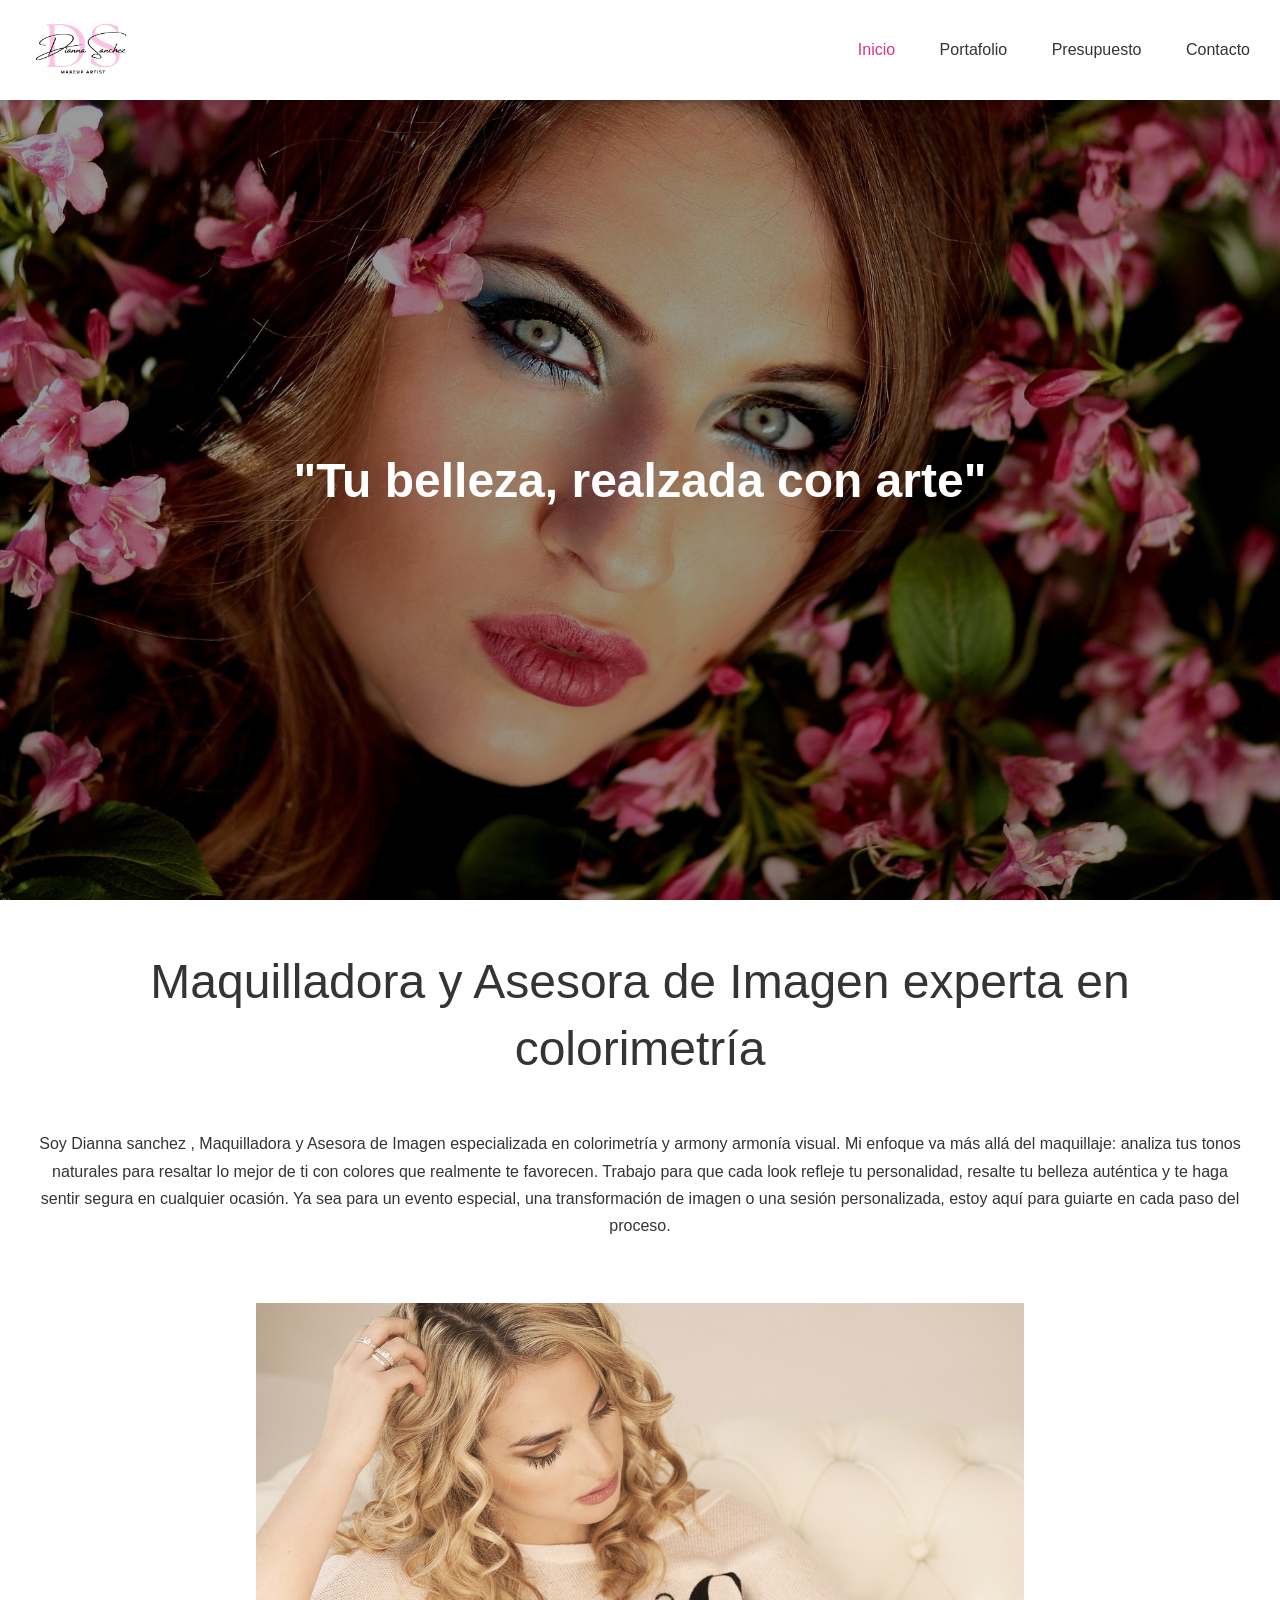
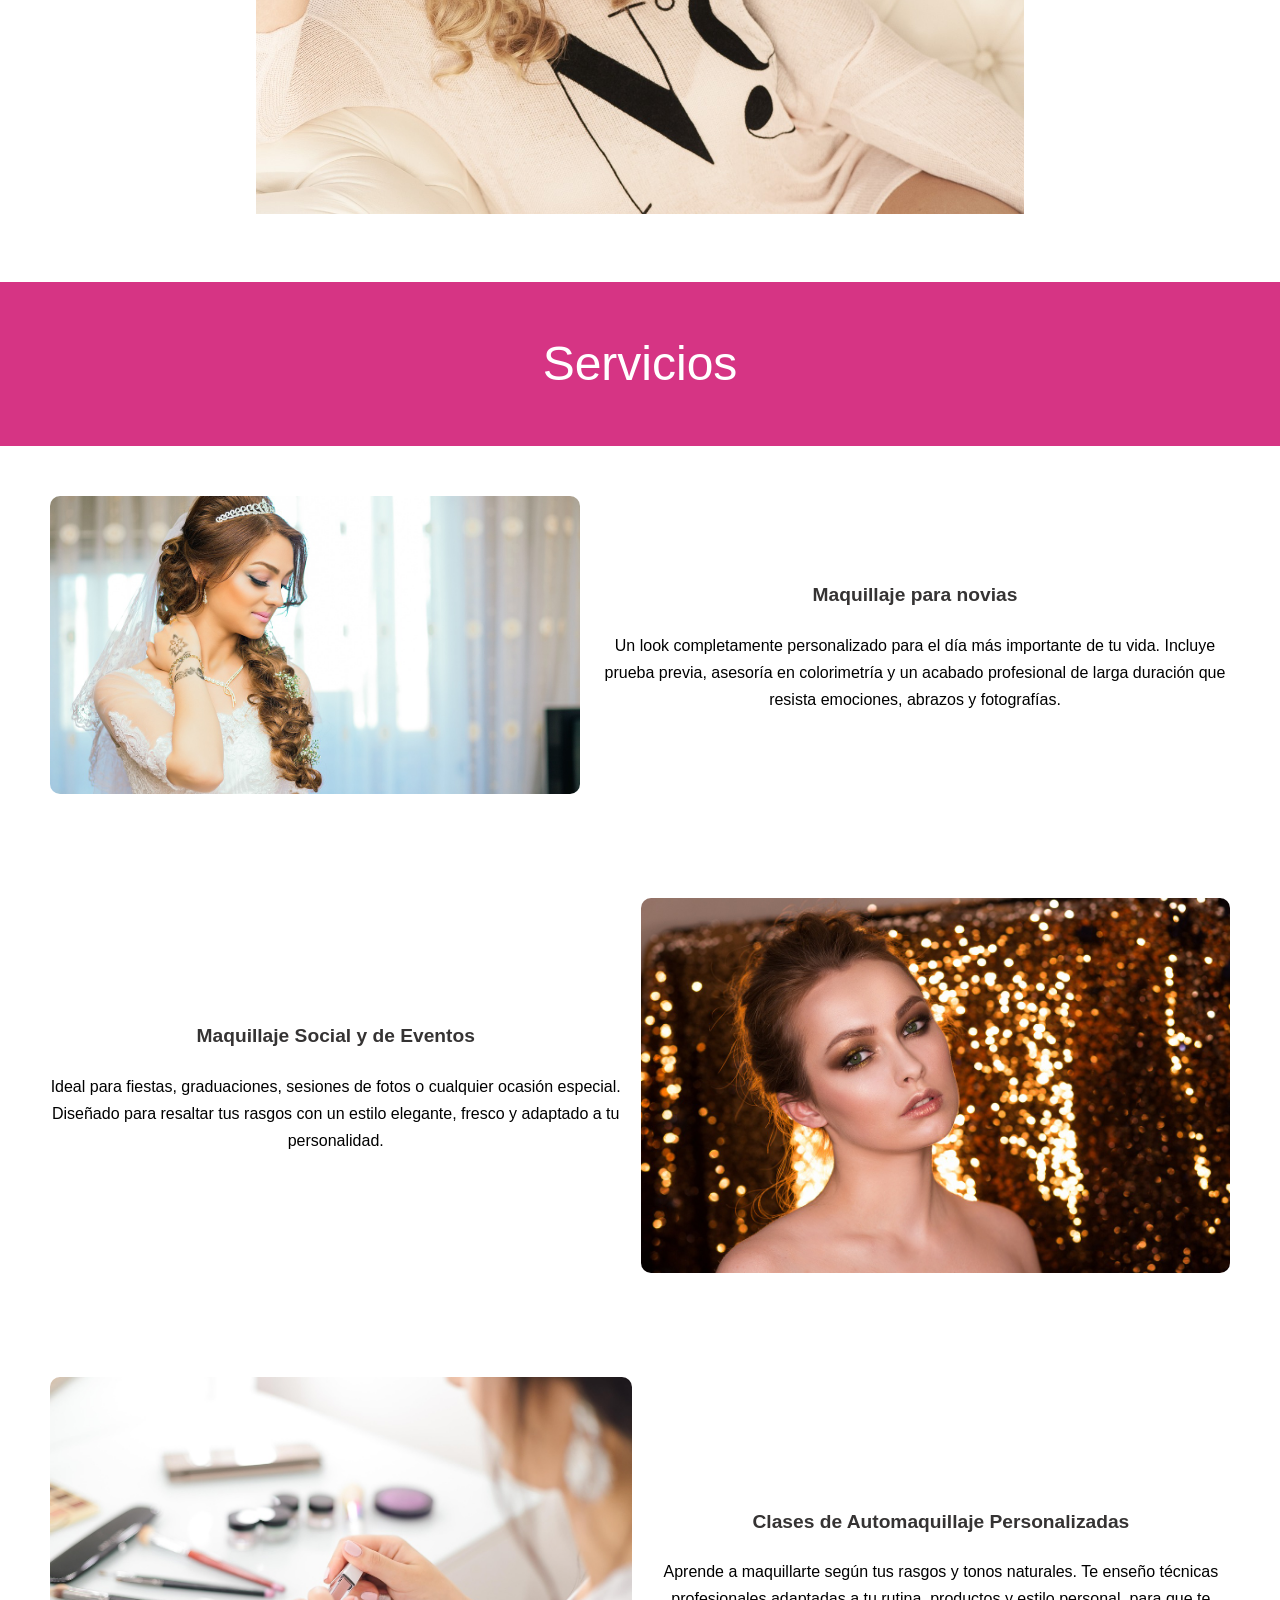
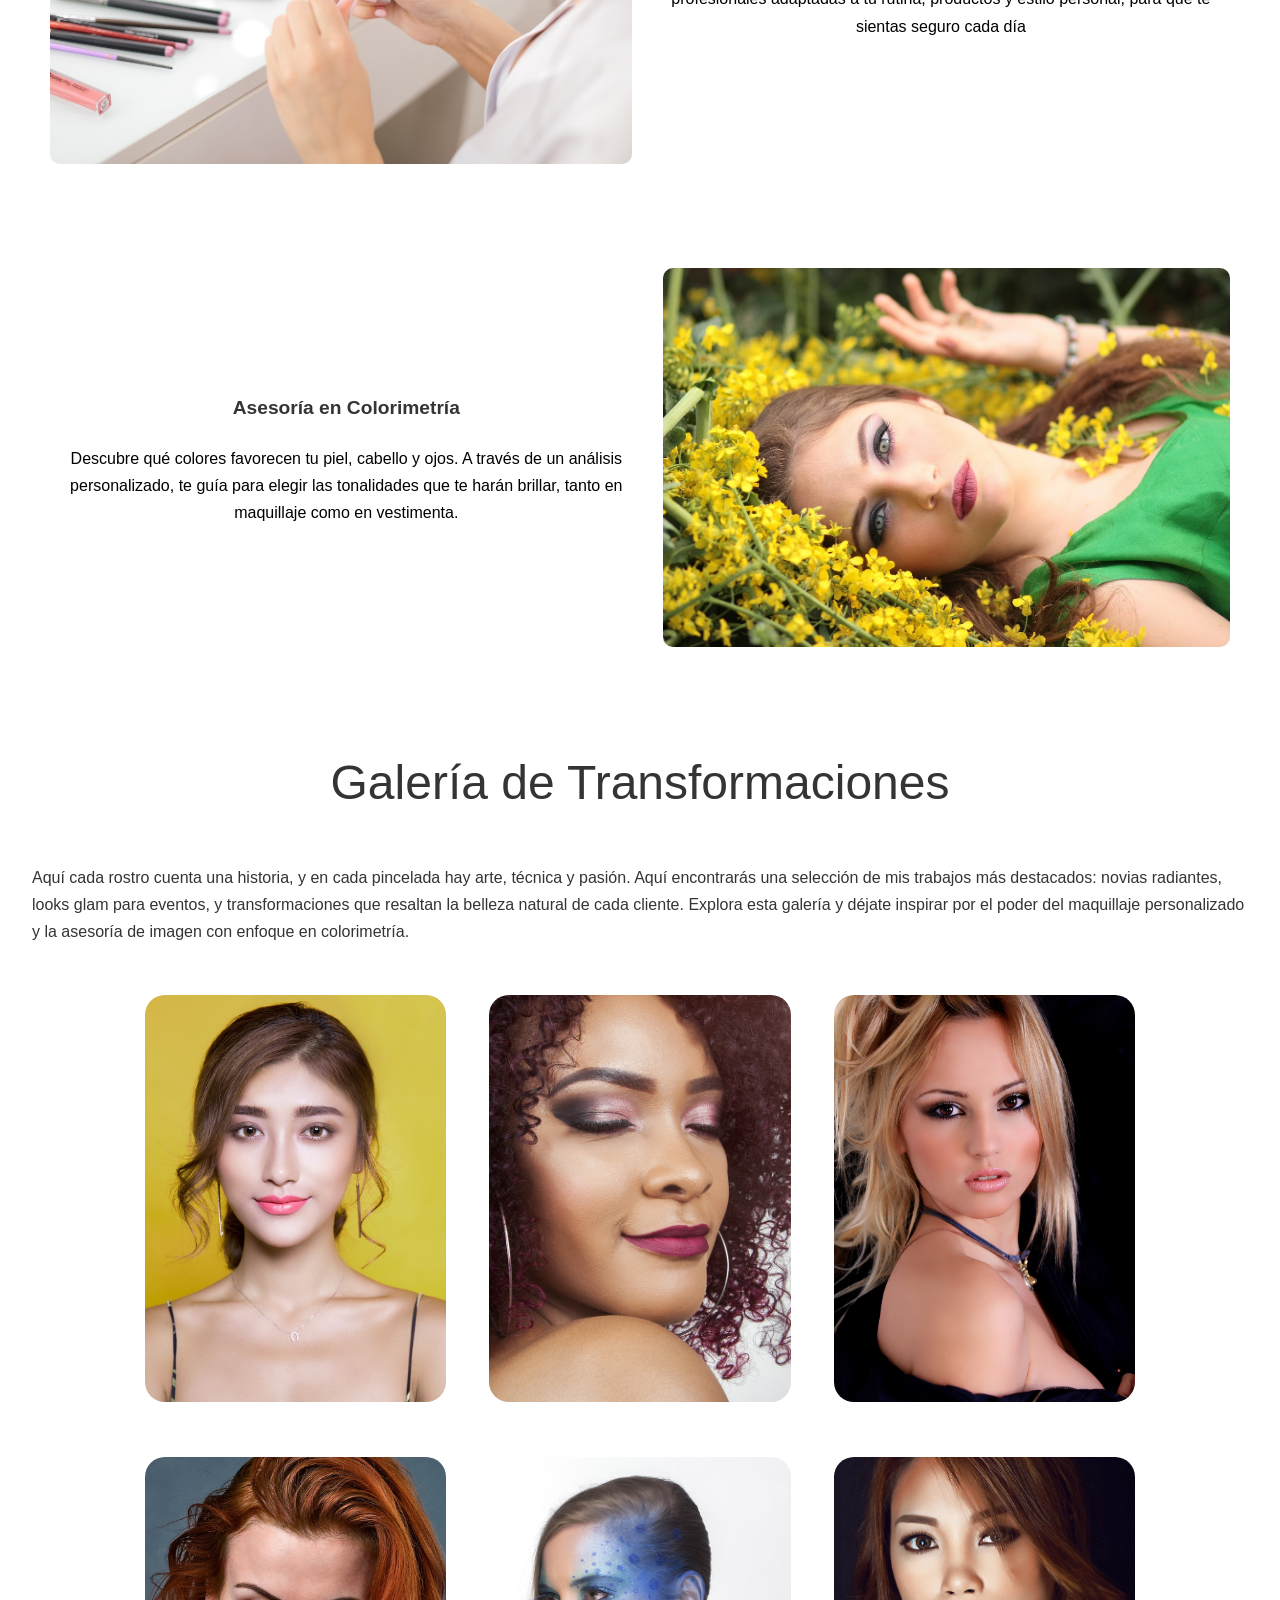
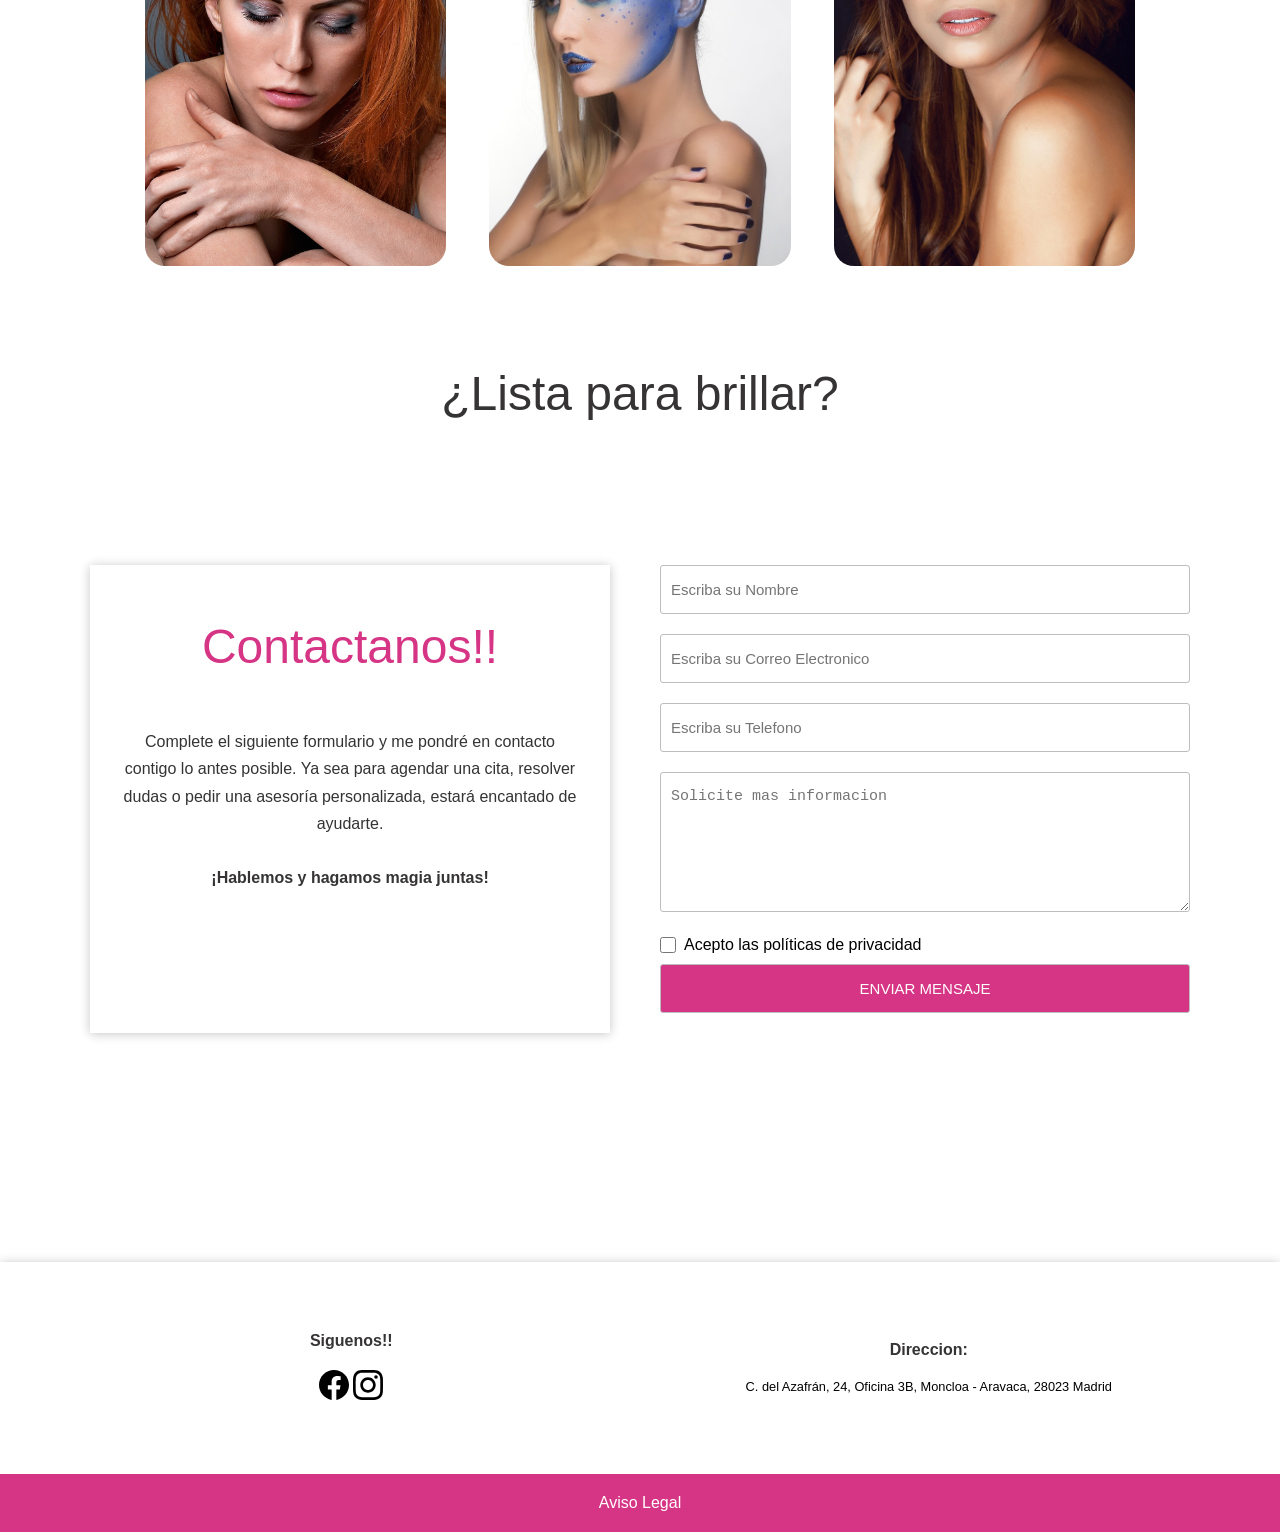
==== index.html @ c4dfe303 "Add files via upload" ====
<!DOCTYPE html>
<html lang="es">
<head>
    <meta charset="UTF-8">
    <meta name="viewport" content="width=device-width, initial-scale=1.0">
    <title>Dianna Sanchez - Maquilladora</title>
    <link rel="stylesheet" href="./css/style.css">
</head>
<body>
    <header>
        <img src="./images/DiannaSpear.png" alt="logotipo" class="logotipo" width="500" height="500">
        <nav class="nab-bar">
           <a href="index.html" class="active">Inicio</a> 
           <a href="./views/portfolio.html">Portafolio</a>
           <a href="./views/presupuesto.html">Presupuesto</a>
           <a href="./views/contacto.html">Contacto</a>
        </nav>
    </header>

    <main>
        <section class="portada">
            <h1>"Tu belleza, realzada con arte"</h1>
        </section>

        <section>
            <div class="presentacion">
                <h2>
                    Maquilladora y Asesora de Imagen experta en colorimetría
                </h2>
                <p>
                    Soy Dianna sanchez , Maquilladora y Asesora de Imagen especializada en colorimetría y armony armonía visual. Mi enfoque va más allá del maquillaje: analiza tus tonos naturales para resaltar lo mejor de ti con colores que realmente te favorecen. Trabajo para que cada look refleje tu personalidad, resalte tu belleza auténtica y te haga sentir segura en cualquier ocasión.
                    Ya sea para un evento especial, una transformación de imagen o una sesión personalizada, estoy aquí para guiarte en cada paso del proceso.
                </p>
                <img src="./images/woman-1721065_1280.jpg" alt="mujer sentada mirando hacia abajo" width="1280" height="852">
            </div>

        </section>
            <h2 class="fondo-color">Servicios</h2>

            <div class="contenido">
                <div class="imagen">
                    <img src="./images/novia.jpg" alt="mujer vestida de novia" class="m-img" width="1280" height="720">
                </div>    
                <div class="texto">
                    <h3>Maquillaje para novias</h3>
                    <p>Un look completamente personalizado para el día más importante de tu vida. Incluye prueba previa, asesoría en colorimetría y un acabado profesional de larga duración que resista emociones, abrazos y fotografías.</p>
                </div>        
            </div>    

            <div class="contenido">
                <div class="texto">
                    <h3>Maquillaje Social y de Eventos</h3>
                    <p>Ideal para fiestas, graduaciones, sesiones de fotos o cualquier ocasión especial. Diseñado para resaltar tus rasgos con un estilo elegante, fresco y adaptado a tu personalidad.</p>
                </div>
                <div class="imagen"> 
                    <img src="./images/social.jpg" alt="mujer mirando al frete" class="m-img" width="1280" height="816">
                </div>    
            </div>

            <div class="contenido">
                <div class="imagen">
                    <img src="./images/automaquillaje.jpg" alt="mujer maquillandose" class="m-img" width="1280" height="853">
                </div>
                <div class="texto">
                    <h3>Clases de Automaquillaje Personalizadas</h3>
                    <p>Aprende a maquillarte según tus rasgos y tonos naturales. Te enseño técnicas profesionales adaptadas a tu rutina, productos y estilo personal, para que te sientas seguro cada día</p>
                </div>   
            </div>

            <div class="contenido">
                <div class="texto">
                    <h3>Asesoría en Colorimetría</h3>
                    <p>Descubre qué colores favorecen tu piel, cabello y ojos. A través de un análisis personalizado, te guía para elegir las tonalidades que te harán brillar, tanto en maquillaje como en vestimenta.</p>
                </div>
                <div class="imagen">   
                    <img src="./images/asesoria.jpg" alt="mujer maquillada mirando de frente" class="m-img" width="938" height="1280">
                </div>     
            </div>
        
        <section>
            <div class="galeria">
                <h2>Galería de Transformaciones</h2>
                <p>Aquí cada rostro cuenta una historia, y en cada pincelada hay arte, técnica y pasión.
                Aquí encontrarás una selección de mis trabajos más destacados: novias radiantes, looks glam para eventos, y transformaciones que resaltan la belleza natural de cada cliente.
               Explora esta galería y déjate inspirar por el poder del maquillaje personalizado y la asesoría de imagen con enfoque en colorimetría.</p>

               <div class="img-galeri">
                    <img src="./images/beauty-2190682_1280.jpg" alt="mujer maquillada" width="1280" height="1128">
                    <img src="./images/beauty-2537562_1280.jpg" alt="mujer maquillada" width="1280" height="850">
                    <img src="./images/maqui.jpg" alt="mujer maquillada" width="1280" height="853">
                    <img src="./images/girl-1467820_1280.jpg" alt="mujer maquillada" width="1136" height="1280">
                    <img src="./images/nice-3148140_1280.jpg" alt="mujer maquillada" width="1280" height="853">
                    <img src="./images/woman-1146038_1280.jpg" alt="mujer maquillada" width="848" height="1280">

               </div>
            </div>
        </section>

        <section>
            <h2>¿Lista para brillar?</h2>
            <div class="formulario">
                <div class="info-form">
                    <h2 class="fuscia">Contactanos!!</h2>
                    <p>Complete el siguiente formulario y me pondré en contacto contigo lo antes posible.
                    Ya sea para agendar una cita, resolver dudas o pedir una asesoría personalizada, estará encantado de ayudarte. <br><br> <strong>¡Hablemos y hagamos magia juntas!</strong></p>
                </div>
                <div class="form">
                    <form action="#">
                        <input type="text" id="name" name="name" placeholder="Escriba su Nombre" pattern="[a-z A-Z]{3,15}" required>
                        <input type="email" id="email" name="email" placeholder="Escriba su Correo Electronico" pattern="[a-zA-Z0-9_-.]+\.[a-z]{2,4}" required>
                        <input type="tel" id="tel" name="tel" placeholder="Escriba su Telefono" pattern="[0-9]{9}" required>
                        <textarea name="mensaje" placeholder="Solicite mas informacion" required></textarea>
                        <div class="checkbox-form">
                            <input type="checkbox" id="privacidad" name="privacidad" required>
                            <label>Acepto las políticas de privacidad</label>
                        </div>
                        <input type="submit" name="enviar" value="enviar mensaje" class="btn-enviar">
                    </form>
                </div>    
            </div>
        </section>
    </main>
    <footer>
        <div class="contenedor">
            <div class="iconos">
            <h3>Siguenos!!</h3>
            <a href="https://www.facebook.com/?locale=es_ES"><img src="./images/icons/facebook.svg" alt="facebook"></a>
            <a href="https://www.instagram.com/"><img src="./images/icons/instagram.svg" alt=""></a>
            </div>
            <div class="direccion">
            <h3>Direccion:</h3>
            <p>C. del Azafrán, 24, Oficina 3B, Moncloa - Aravaca, 28023 Madrid</p>
            </div>
        </div>
        <div class="avisoLegal">
            <a href="./assets/Aviso-legal.pdf">Aviso Legal</a>
        </div>
    </footer>
</body>
</html>
---- css/style.css ----
* {
    margin: 0;
    padding: 0;
    box-sizing: border-box;
}


/**********************************************pagina de inicio****************************************************
********************************************************************************************************************
*******************************************************************************************************************/

body{
    font-family: Verdana, Geneva, Tahoma, sans-serif;
}

section{
    width: 100%;
    min-height: 100vh;
}

h1{
    margin-top: 60px;
    opacity: 0;
    font-size: 3rem;
    transform: translateY(-100px);
    animation: caer 1.2s ease-out forwards;
    animation-delay: 0.3s;
    z-index: 2;
} 

h2{
    padding: 3rem 2rem;
    font-size: 3rem;
    font-weight: lighter;
    line-height: 1.4;
    text-align: center;
    color: rgb(53, 51, 51);
}

h3{
    font-size: 1.2rem;
    padding: 0 2rem 0;
    margin-bottom: 20px;
    color: rgb(53, 51, 51);
}

header{
    width: 100%;
    height: 100px;
    display: flex;
    box-shadow: 0 1px 10px rgba(0, 0, 0, 0.228);
    align-items: center;
    justify-content: space-between;
    padding: 10px;
    position: fixed;
    z-index: 3;
    background-color: white

}

.logotipo{
    width: 150px;
    height: 150px;
}

.nab-bar a{
    text-decoration: none;
    padding: 20px;
    color: rgb(53, 51, 51);
}

.nab-bar a:hover{
    color: #D63484;
}

.nab-bar a.active{
    color: #D63484;
}
/*******portada******/

.portada{
    position: relative;
    width: 100%;
    display: flex;
    justify-content: center;
    align-items: center;
    height: 100vh;
    background: url(../images/portada.jpg);
    background-position: center;
    background-size: cover;
    color: white;
}

.portada::before{
    content: "";
    position: absolute;
    top: 0;
    left: 0;
    width: 100%;
    height: 100vh;
    background-color: rgba(0, 0, 0, 0.4);
    z-index: 1;

}

@keyframes caer {
    to{
        opacity: 1;
        transform: translateY(0)
    }
}

.presentacion{
    width: 100%;
    min-height: 100vh;
    text-align: center;
    background-color: white;
}

.presentacion img{
    width: 70%;
    height: 70%;
    padding: 4rem;
}

.presentacion p{
    font-size: 1rem;
    padding: 0 2rem 0;
    line-height: 1.7;
    color: rgb(53, 51, 51);;
}


/*******servicios******/

.contenido{
    display: flex;
    padding: 50px;
    justify-content: center;
    align-items: center;
    text-align: center;
    gap: 20px;
    
}

.m-img{
    width: 100%;
    height: 100%;
    border-radius: 10px;
    transition: 0.5s linear;

}

.m-img:hover{
    transform: scale(1.02);
}

.texto{
    font-size: 1rem;
    line-height: 1.7;
}

.fondo-color{
    background-color: #D63484;
    color: white; 
}

/*******galeria y formulario******/

.galeria p, .formulario p{
    font-size: 1rem;
    padding: 0 2rem 0;
    line-height: 1.7;
    margin-bottom: 50px;
    color: rgb(53, 51, 51);;
}

.img-galeri img{
    width: 90%;
    height: 90%;
    object-fit: cover;
    border-radius: 20px;
    transition: 0.5s linear;
}

.img-galeri img:hover{
    transform: scale(1.03);
}

.img-galeri{

    width: 80%;
    max-width: 1100px;
    margin: 0 auto;
    display: grid;
    grid-template-columns: repeat(auto-fit, minmax(300px, 1fr));
    gap: 10px;
    justify-items: center;

}

.formulario{
    width: 100%;
    max-width: 1100px;
    margin: auto;
    display: grid;
    grid-template-columns: repeat(2, 1fr);
    gap: 50px;
    margin-top: 90px;
    margin-bottom: 90px;
}

.formulario form input:not([type="checkbox"]), 
.formulario form textarea {
    width: 100%;
    padding: 15px 10px;
    font-size: 15px;
    border: 1px solid #bdbdbd;
    margin-bottom: 20px;
    border-radius: 3px;
}

.formulario form textarea{
    max-width: 530px;
    min-width: 530px;
    max-height: 150px;
    min-height: 140px;
}

.btn-enviar{
    background-color: #D63484;
    color: white;
    text-transform: uppercase;
    margin-top: 10px;
}
.btn-enviar:hover{
    background-color: white;
    color: #D63484;
    border-color: #D63484;
}

.info-form{
    text-align: center;
    box-shadow: 0 1px 10px rgba(0, 0, 0, 0.228);
}

.checkbox-form{
    display: flex;
    align-items: center;
    gap: 0.5rem;
}

input[type="checkbox"]{
    margin: 0;
    width: 16px;
    height: 16px;
}

.fuscia{
    color: #D63484;
}

/*******footer******/

.contenedor{
    margin-top: 50px;
    box-shadow: 0 1px 10px rgba(0, 0, 0, 0.228);
    width: 100%;
    display: grid;
    grid-template-columns: 1fr 1fr;
    justify-content: center;
    gap: 15px;
    padding: 70px;
    text-align: center;
    align-items: center;
}

.contenedor h3{
    color: rgb(53, 51, 51);
    font-size: 1rem;
}

.iconos img{
    width: 30px;
    height: 30px;
}

.iconos img:hover{
    transform: scale(1.1);
}

.direccion p{
    font-size: 0.8rem;
}

.avisoLegal a{
    display: flex;
    text-decoration: none;
    color: rgb(255, 255, 255);
    align-items: center;
    padding: 20px;
    justify-content: center;
    background-color: #D63484;
}

/**********************************************otros estilos****************************************************
********************************************************************************************************************
*******************************************************************************************************************/

/*******pagina de portafolio******/

.portafolio h2{
    padding-top: 200px;
}

/*******pagina de presupuesto******/

.presupuesto{
    padding-top: 200px;
}

/*******pagina de contacto******/

.tex-contact{
    padding-top: 150px;
}

.contacto{
    display: flex;
    padding: 50px;
    align-items: center;
    text-align: center;
    gap: 50px;
}

.datos{
    line-height: 1.5rem;
}

.datos img{
    width: 60px;
    height: 60px;
}
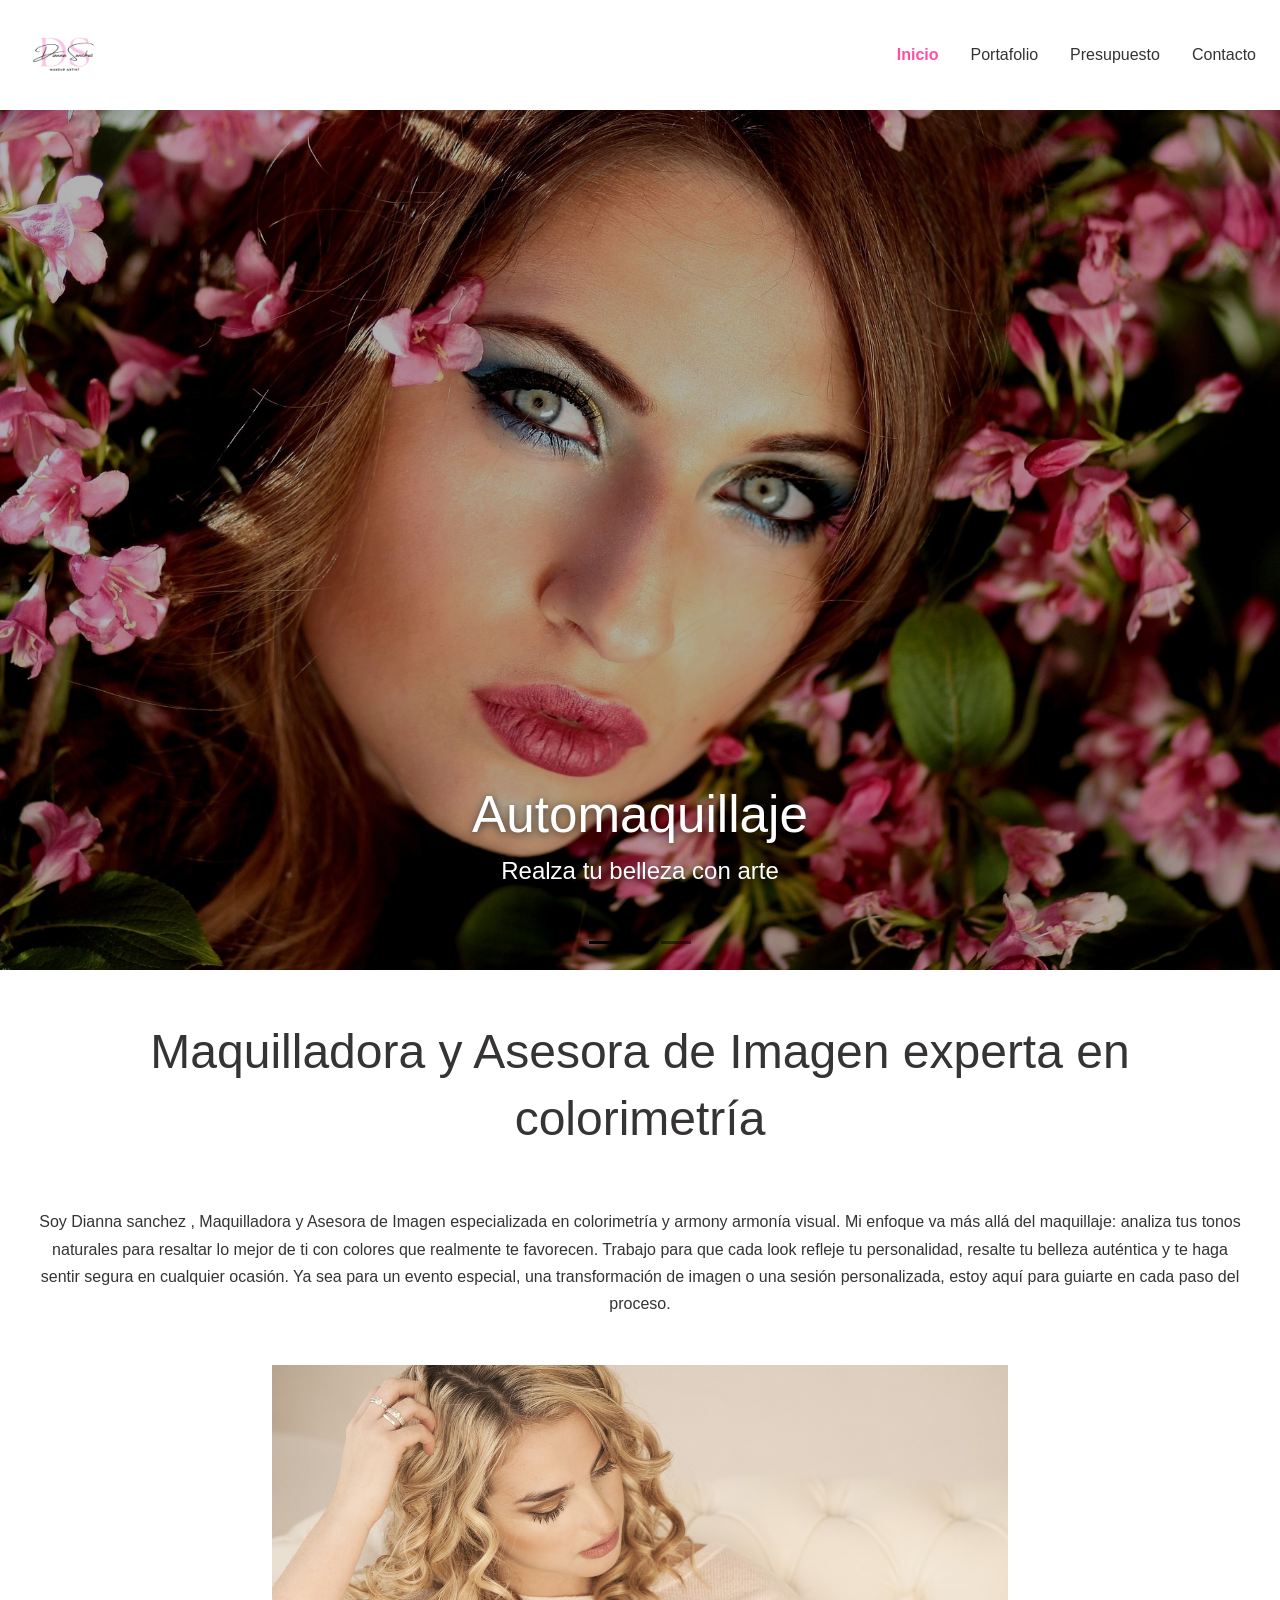
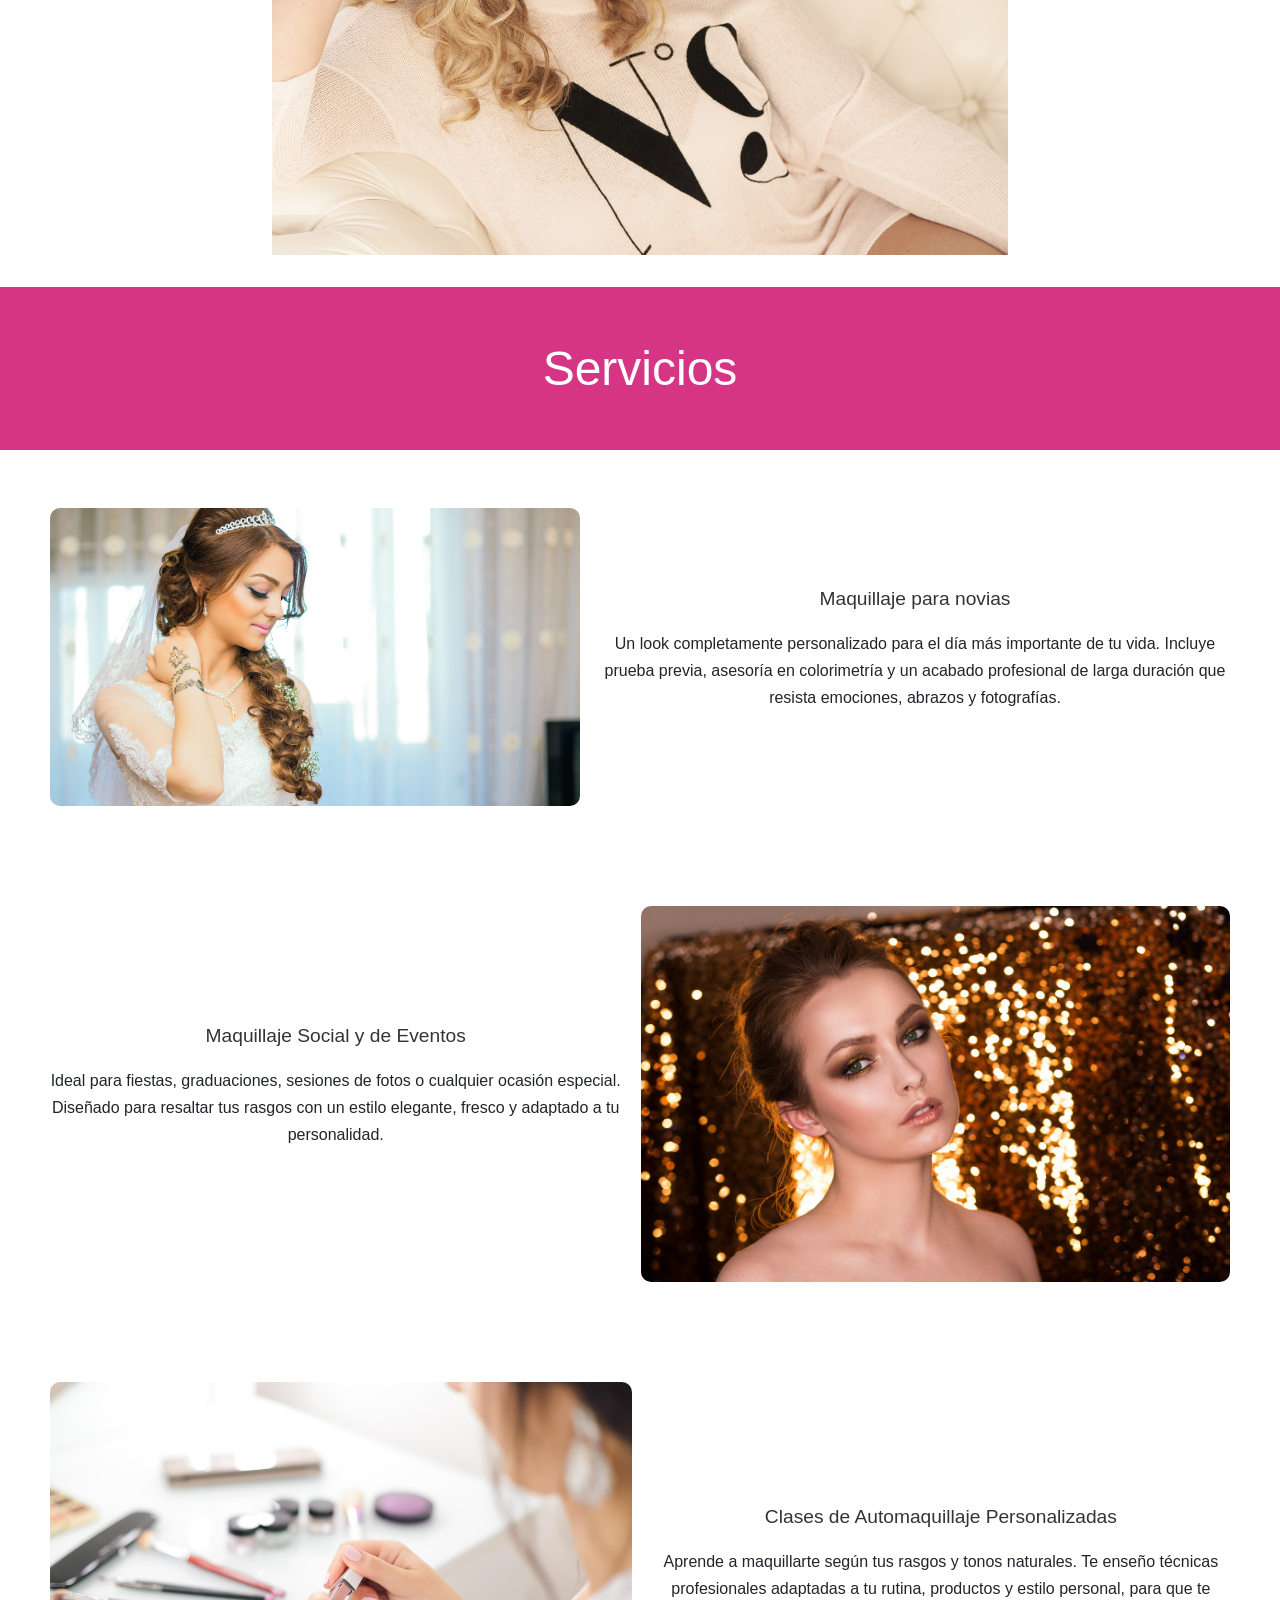
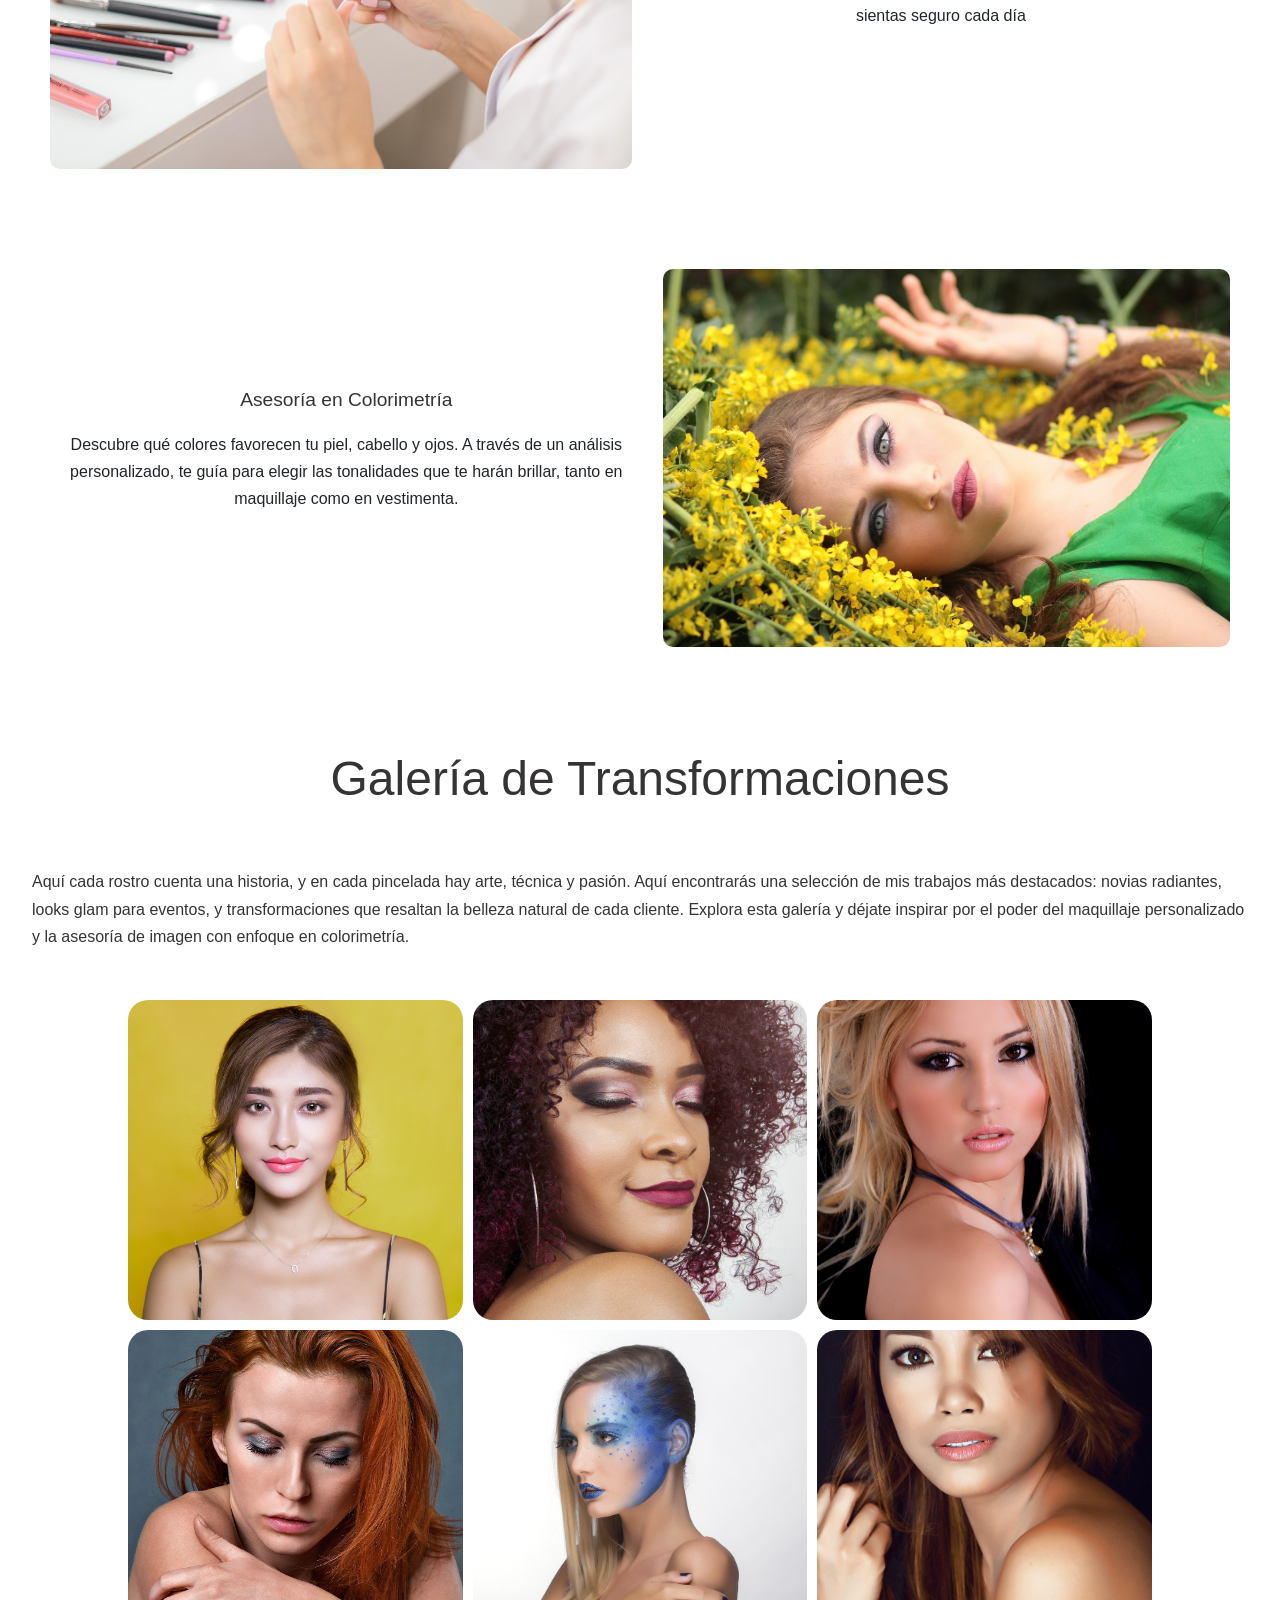
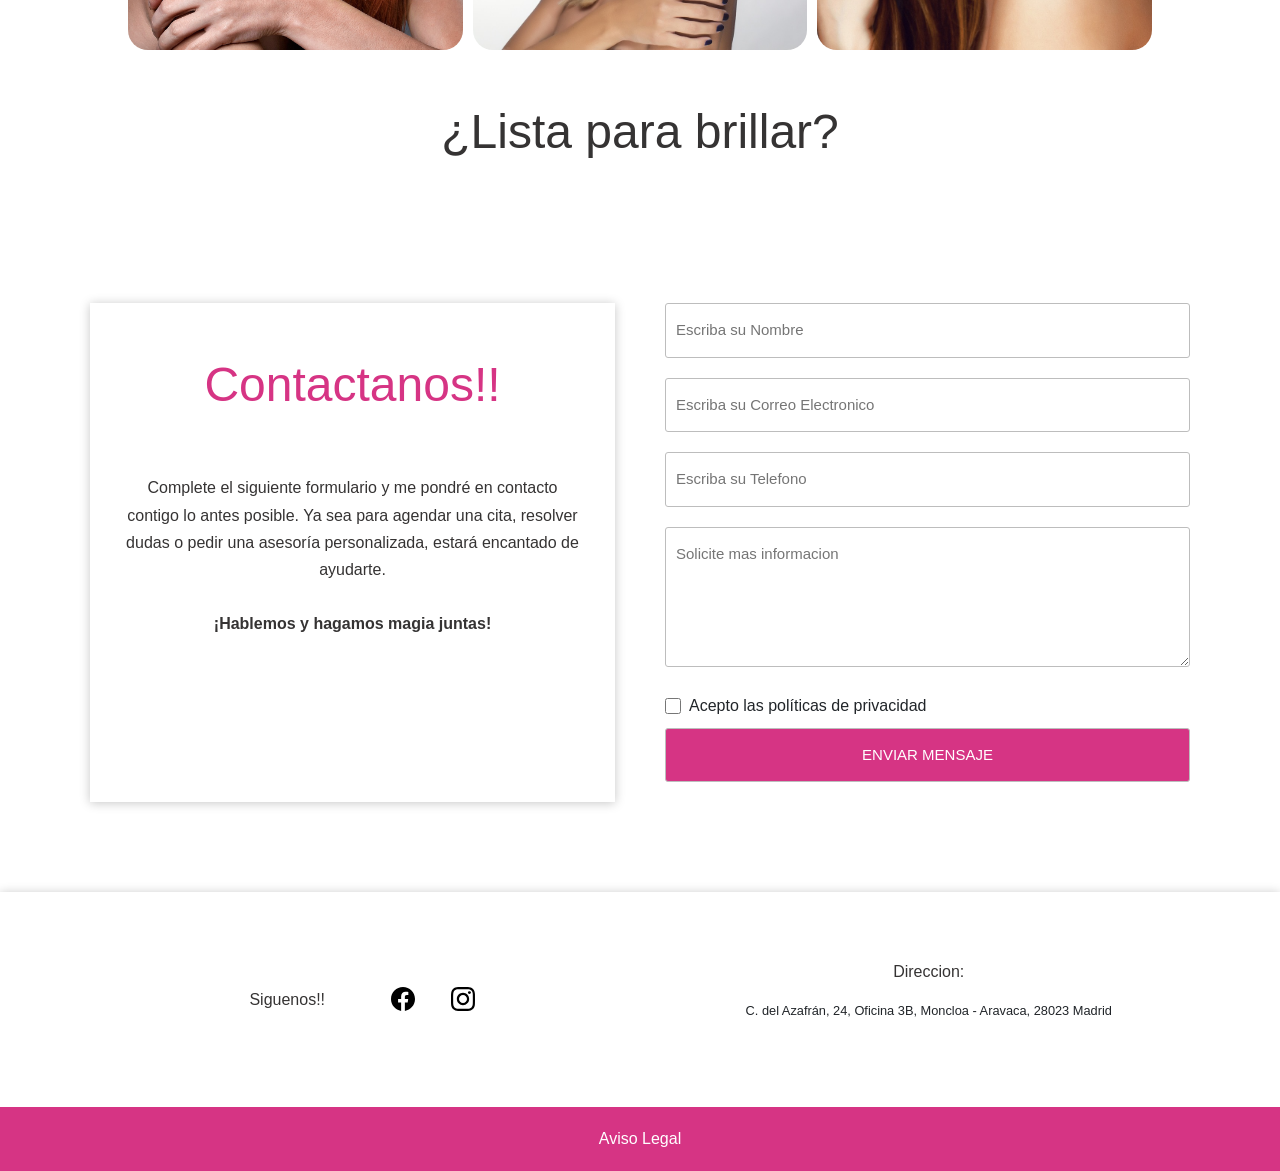
==== commit 35f2f39b: "Make site responsive: header shadow, gallery heights, contact layout, navbar fixes" ====
--- a/index.html
+++ b/index.html
@@ -1,140 +1,194 @@
-<!DOCTYPE html>
-<html lang="es">
-<head>
-    <meta charset="UTF-8">
-    <meta name="viewport" content="width=device-width, initial-scale=1.0">
-    <title>Dianna Sanchez - Maquilladora</title>
-    <link rel="stylesheet" href="./css/style.css">
-</head>
-<body>
-    <header>
-        <img src="./images/DiannaSpear.png" alt="logotipo" class="logotipo" width="500" height="500">
-        <nav class="nab-bar">
-           <a href="index.html" class="active">Inicio</a> 
-           <a href="./views/portfolio.html">Portafolio</a>
-           <a href="./views/presupuesto.html">Presupuesto</a>
-           <a href="./views/contacto.html">Contacto</a>
-        </nav>
-    </header>
-
-    <main>
-        <section class="portada">
-            <h1>"Tu belleza, realzada con arte"</h1>
-        </section>
-
-        <section>
-            <div class="presentacion">
-                <h2>
-                    Maquilladora y Asesora de Imagen experta en colorimetría
-                </h2>
-                <p>
-                    Soy Dianna sanchez , Maquilladora y Asesora de Imagen especializada en colorimetría y armony armonía visual. Mi enfoque va más allá del maquillaje: analiza tus tonos naturales para resaltar lo mejor de ti con colores que realmente te favorecen. Trabajo para que cada look refleje tu personalidad, resalte tu belleza auténtica y te haga sentir segura en cualquier ocasión.
-                    Ya sea para un evento especial, una transformación de imagen o una sesión personalizada, estoy aquí para guiarte en cada paso del proceso.
-                </p>
-                <img src="./images/woman-1721065_1280.jpg" alt="mujer sentada mirando hacia abajo" width="1280" height="852">
-            </div>
-
-        </section>
-            <h2 class="fondo-color">Servicios</h2>
-
-            <div class="contenido">
-                <div class="imagen">
-                    <img src="./images/novia.jpg" alt="mujer vestida de novia" class="m-img" width="1280" height="720">
-                </div>    
-                <div class="texto">
-                    <h3>Maquillaje para novias</h3>
-                    <p>Un look completamente personalizado para el día más importante de tu vida. Incluye prueba previa, asesoría en colorimetría y un acabado profesional de larga duración que resista emociones, abrazos y fotografías.</p>
-                </div>        
-            </div>    
-
-            <div class="contenido">
-                <div class="texto">
-                    <h3>Maquillaje Social y de Eventos</h3>
-                    <p>Ideal para fiestas, graduaciones, sesiones de fotos o cualquier ocasión especial. Diseñado para resaltar tus rasgos con un estilo elegante, fresco y adaptado a tu personalidad.</p>
-                </div>
-                <div class="imagen"> 
-                    <img src="./images/social.jpg" alt="mujer mirando al frete" class="m-img" width="1280" height="816">
-                </div>    
-            </div>
-
-            <div class="contenido">
-                <div class="imagen">
-                    <img src="./images/automaquillaje.jpg" alt="mujer maquillandose" class="m-img" width="1280" height="853">
-                </div>
-                <div class="texto">
-                    <h3>Clases de Automaquillaje Personalizadas</h3>
-                    <p>Aprende a maquillarte según tus rasgos y tonos naturales. Te enseño técnicas profesionales adaptadas a tu rutina, productos y estilo personal, para que te sientas seguro cada día</p>
-                </div>   
-            </div>
-
-            <div class="contenido">
-                <div class="texto">
-                    <h3>Asesoría en Colorimetría</h3>
-                    <p>Descubre qué colores favorecen tu piel, cabello y ojos. A través de un análisis personalizado, te guía para elegir las tonalidades que te harán brillar, tanto en maquillaje como en vestimenta.</p>
-                </div>
-                <div class="imagen">   
-                    <img src="./images/asesoria.jpg" alt="mujer maquillada mirando de frente" class="m-img" width="938" height="1280">
-                </div>     
-            </div>
-        
-        <section>
-            <div class="galeria">
-                <h2>Galería de Transformaciones</h2>
-                <p>Aquí cada rostro cuenta una historia, y en cada pincelada hay arte, técnica y pasión.
-                Aquí encontrarás una selección de mis trabajos más destacados: novias radiantes, looks glam para eventos, y transformaciones que resaltan la belleza natural de cada cliente.
-               Explora esta galería y déjate inspirar por el poder del maquillaje personalizado y la asesoría de imagen con enfoque en colorimetría.</p>
-
-               <div class="img-galeri">
-                    <img src="./images/beauty-2190682_1280.jpg" alt="mujer maquillada" width="1280" height="1128">
-                    <img src="./images/beauty-2537562_1280.jpg" alt="mujer maquillada" width="1280" height="850">
-                    <img src="./images/maqui.jpg" alt="mujer maquillada" width="1280" height="853">
-                    <img src="./images/girl-1467820_1280.jpg" alt="mujer maquillada" width="1136" height="1280">
-                    <img src="./images/nice-3148140_1280.jpg" alt="mujer maquillada" width="1280" height="853">
-                    <img src="./images/woman-1146038_1280.jpg" alt="mujer maquillada" width="848" height="1280">
-
-               </div>
-            </div>
-        </section>
-
-        <section>
-            <h2>¿Lista para brillar?</h2>
-            <div class="formulario">
-                <div class="info-form">
-                    <h2 class="fuscia">Contactanos!!</h2>
-                    <p>Complete el siguiente formulario y me pondré en contacto contigo lo antes posible.
-                    Ya sea para agendar una cita, resolver dudas o pedir una asesoría personalizada, estará encantado de ayudarte. <br><br> <strong>¡Hablemos y hagamos magia juntas!</strong></p>
-                </div>
-                <div class="form">
-                    <form action="#">
-                        <input type="text" id="name" name="name" placeholder="Escriba su Nombre" pattern="[a-z A-Z]{3,15}" required>
-                        <input type="email" id="email" name="email" placeholder="Escriba su Correo Electronico" pattern="[a-zA-Z0-9_-.]+\.[a-z]{2,4}" required>
-                        <input type="tel" id="tel" name="tel" placeholder="Escriba su Telefono" pattern="[0-9]{9}" required>
-                        <textarea name="mensaje" placeholder="Solicite mas informacion" required></textarea>
-                        <div class="checkbox-form">
-                            <input type="checkbox" id="privacidad" name="privacidad" required>
-                            <label>Acepto las políticas de privacidad</label>
-                        </div>
-                        <input type="submit" name="enviar" value="enviar mensaje" class="btn-enviar">
-                    </form>
-                </div>    
-            </div>
-        </section>
-    </main>
-    <footer>
-        <div class="contenedor">
-            <div class="iconos">
-            <h3>Siguenos!!</h3>
-            <a href="https://www.facebook.com/?locale=es_ES"><img src="./images/icons/facebook.svg" alt="facebook"></a>
-            <a href="https://www.instagram.com/"><img src="./images/icons/instagram.svg" alt=""></a>
-            </div>
-            <div class="direccion">
-            <h3>Direccion:</h3>
-            <p>C. del Azafrán, 24, Oficina 3B, Moncloa - Aravaca, 28023 Madrid</p>
-            </div>
-        </div>
-        <div class="avisoLegal">
-            <a href="./assets/Aviso-legal.pdf">Aviso Legal</a>
-        </div>
-    </footer>
-</body>
+<!DOCTYPE html>
+<html lang="es">
+<head>
+    <meta charset="UTF-8">
+    <meta name="viewport" content="width=device-width, initial-scale=1.0">
+    <title>Dianna Sanchez - Maquilladora</title>
+    <link href="https://cdn.jsdelivr.net/npm/bootstrap@5.3.8/dist/css/bootstrap.min.css" rel="stylesheet" integrity="sha384-sRIl4kxILFvY47J16cr9ZwB07vP4J8+LH7qKQnuqkuIAvNWLzeN8tE5YBujZqJLB" crossorigin="anonymous">
+    <link rel="stylesheet" href="./css/style.css">
+</head>
+<body>
+    <header>
+        <nav class="navbar navbar-expand-lg navbar-light bg-white fixed-top py-0">
+  <div class="container-fluid px-3">
+    <a class="navbar-brand" href="index.html"><img src="./images/DiannaSpear.png" alt="logo" width="100px"></a>
+    <button class="navbar-toggler" type="button" data-bs-toggle="collapse" data-bs-target="#navbarNav" aria-controls="navbarNav" aria-expanded="false" aria-label="Toggle navigation">
+      <span class="navbar-toggler-icon"></span>
+    </button>
+    <div class="collapse navbar-collapse" id="navbarNav">
+      <ul class="navbar-nav ms-auto gap-3">
+        <li class="nav-item">
+          <a class="nav-link active" aria-current="page" href="index.html">Inicio</a>
+        </li>
+        <li class="nav-item">
+          <a class="nav-link" href="views/portfolio.html">Portafolio</a>
+        </li>
+        <li class="nav-item">
+          <a class="nav-link" href="views/presupuesto.html">Presupuesto</a>
+        </li>
+        <li class="nav-item">
+          <a class="nav-link" href="views/contacto.html">Contacto</a>
+        </li>
+      </ul>
+    </div>
+  </div>
+</nav>
+    </header>
+
+    <main>
+        <div id="carouselExampleDark" class="carousel carousel-dark slide">
+  <div class="carousel-indicators">
+    <button type="button" data-bs-target="#carouselExampleDark" data-bs-slide-to="0" class="active" aria-current="true" aria-label="Slide 1"></button>
+    <button type="button" data-bs-target="#carouselExampleDark" data-bs-slide-to="1" aria-label="Slide 2"></button>
+    <button type="button" data-bs-target="#carouselExampleDark" data-bs-slide-to="2" aria-label="Slide 3"></button>
+  </div>
+  <div class="carousel-inner">
+    <div class="carousel-item active" data-bs-interval="10000">
+      <img src="./images/portada.jpg" class="d-block w-100" alt="...">
+      <div class="carousel-caption d-none d-md-block">
+        <h5> Automaquillaje</h5>
+        <p>Realza tu belleza con arte</p>
+      </div>
+    </div>
+    <div class="carousel-item" data-bs-interval="2000">
+      <img src="./images/social.jpg" class="d-block w-100" alt="...">
+      <div class="carousel-caption d-none d-md-block">
+        <h5>Maquillaje solcial</h5>
+        <p>se tu misma, la mejor version de ti</p>
+      </div>
+    </div>
+    <div class="carousel-item">
+      <img src="./images/novia.jpg" class="d-block w-100" alt="...">
+      <div class="carousel-caption d-none d-md-block">
+        <h5>Maquillaje de novia</h5>
+        <p>brilla como solo tu puedes hacerlo</p>
+      </div>
+    </div>
+  </div>
+  <button class="carousel-control-prev" type="button" data-bs-target="#carouselExampleDark" data-bs-slide="prev">
+    <span class="carousel-control-prev-icon" aria-hidden="true"></span>
+    <span class="visually-hidden">Previous</span>
+  </button>
+  <button class="carousel-control-next" type="button" data-bs-target="#carouselExampleDark" data-bs-slide="next">
+    <span class="carousel-control-next-icon" aria-hidden="true"></span>
+    <span class="visually-hidden">Next</span>
+  </button>
+</div>
+
+        <section>
+            <div class="presentacion">
+                <h2>
+                    Maquilladora y Asesora de Imagen experta en colorimetría
+                </h2>
+                <p>
+                    Soy Dianna sanchez , Maquilladora y Asesora de Imagen especializada en colorimetría y armony armonía visual. Mi enfoque va más allá del maquillaje: analiza tus tonos naturales para resaltar lo mejor de ti con colores que realmente te favorecen. Trabajo para que cada look refleje tu personalidad, resalte tu belleza auténtica y te haga sentir segura en cualquier ocasión.
+                    Ya sea para un evento especial, una transformación de imagen o una sesión personalizada, estoy aquí para guiarte en cada paso del proceso.
+                </p>
+                <img src="./images/woman-1721065_1280.jpg" alt="mujer sentada mirando hacia abajo" width="1280" height="852">
+            </div>
+
+        </section>
+            <h2 class="fondo-color">Servicios</h2>
+
+            <div class="contenido">
+                <div class="imagen">
+                    <img src="./images/novia.jpg" alt="mujer vestida de novia" class="m-img" width="1280" height="720">
+                </div>    
+                <div class="texto">
+                    <h3>Maquillaje para novias</h3>
+                    <p>Un look completamente personalizado para el día más importante de tu vida. Incluye prueba previa, asesoría en colorimetría y un acabado profesional de larga duración que resista emociones, abrazos y fotografías.</p>
+                </div>        
+            </div>    
+
+            <div class="contenido">
+                <div class="texto">
+                    <h3>Maquillaje Social y de Eventos</h3>
+                    <p>Ideal para fiestas, graduaciones, sesiones de fotos o cualquier ocasión especial. Diseñado para resaltar tus rasgos con un estilo elegante, fresco y adaptado a tu personalidad.</p>
+                </div>
+                <div class="imagen"> 
+                    <img src="./images/social.jpg" alt="mujer mirando al frete" class="m-img" width="1280" height="816">
+                </div>    
+            </div>
+
+            <div class="contenido">
+                <div class="imagen">
+                    <img src="./images/automaquillaje.jpg" alt="mujer maquillandose" class="m-img" width="1280" height="853">
+                </div>
+                <div class="texto">
+                    <h3>Clases de Automaquillaje Personalizadas</h3>
+                    <p>Aprende a maquillarte según tus rasgos y tonos naturales. Te enseño técnicas profesionales adaptadas a tu rutina, productos y estilo personal, para que te sientas seguro cada día</p>
+                </div>   
+            </div>
+
+            <div class="contenido">
+                <div class="texto">
+                    <h3>Asesoría en Colorimetría</h3>
+                    <p>Descubre qué colores favorecen tu piel, cabello y ojos. A través de un análisis personalizado, te guía para elegir las tonalidades que te harán brillar, tanto en maquillaje como en vestimenta.</p>
+                </div>
+                <div class="imagen">   
+                    <img src="./images/asesoria.jpg" alt="mujer maquillada mirando de frente" class="m-img" width="938" height="1280">
+                </div>     
+            </div>
+        
+        <section>
+            <div class="galeria">
+                <h2>Galería de Transformaciones</h2>
+                <p>Aquí cada rostro cuenta una historia, y en cada pincelada hay arte, técnica y pasión.
+                Aquí encontrarás una selección de mis trabajos más destacados: novias radiantes, looks glam para eventos, y transformaciones que resaltan la belleza natural de cada cliente.
+               Explora esta galería y déjate inspirar por el poder del maquillaje personalizado y la asesoría de imagen con enfoque en colorimetría.</p>
+
+               <div class="img-galeri">
+                    <img src="./images/beauty-2190682_1280.jpg" alt="mujer maquillada" width="1280" height="1128">
+                    <img src="./images/beauty-2537562_1280.jpg" alt="mujer maquillada" width="1280" height="850">
+                    <img src="./images/maqui.jpg" alt="mujer maquillada" width="1280" height="853">
+                    <img src="./images/girl-1467820_1280.jpg" alt="mujer maquillada" width="1136" height="1280">
+                    <img src="./images/nice-3148140_1280.jpg" alt="mujer maquillada" width="1280" height="853">
+                    <img src="./images/woman-1146038_1280.jpg" alt="mujer maquillada" width="848" height="1280">
+
+               </div>
+            </div>
+        </section>
+
+        <section>
+            <h2>¿Lista para brillar?</h2>
+            <div class="formulario">
+                <div class="info-form">
+                    <h2 class="fuscia">Contactanos!!</h2>
+                    <p>Complete el siguiente formulario y me pondré en contacto contigo lo antes posible.
+                    Ya sea para agendar una cita, resolver dudas o pedir una asesoría personalizada, estará encantado de ayudarte. <br><br> <strong>¡Hablemos y hagamos magia juntas!</strong></p>
+                </div>
+                <div class="form">
+                    <form action="#">
+                        <input type="text" id="name" name="name" placeholder="Escriba su Nombre" pattern="[a-z A-Z]{3,15}" required>
+                        <input type="email" id="email" name="email" placeholder="Escriba su Correo Electronico" pattern="[a-zA-Z0-9_-.]+\.[a-z]{2,4}" required>
+                        <input type="tel" id="tel" name="tel" placeholder="Escriba su Telefono" pattern="[0-9]{9}" required>
+                        <textarea name="mensaje" placeholder="Solicite mas informacion" required></textarea>
+                        <div class="checkbox-form">
+                            <input type="checkbox" id="privacidad" name="privacidad" required>
+                            <label>Acepto las políticas de privacidad</label>
+                        </div>
+                        <input type="submit" name="enviar" value="enviar mensaje" class="btn-enviar">
+                    </form>
+                </div>    
+            </div>
+        </section>
+    </main>
+    <footer>
+        <div class="contenedor">
+            <div class="iconos">
+            <h3>Siguenos!!</h3>
+            <a href="https://www.facebook.com/?locale=es_ES"><img src="./images/icons/facebook.svg" alt="facebook"></a>
+            <a href="https://www.instagram.com/"><img src="./images/icons/instagram.svg" alt=""></a>
+            </div>
+            <div class="direccion">
+            <h3>Direccion:</h3>
+            <p>C. del Azafrán, 24, Oficina 3B, Moncloa - Aravaca, 28023 Madrid</p>
+            </div>
+        </div>
+        <div class="avisoLegal">
+            <a href="./assets/Aviso-legal.pdf">Aviso Legal</a>
+        </div>
+    </footer>
+    <script src="https://cdn.jsdelivr.net/npm/bootstrap@5.3.8/dist/js/bootstrap.bundle.min.js" integrity="sha384-FKyoEForCGlyvwx9Hj09JcYn3nv7wiPVlz7YYwJrWVcXK/BmnVDxM+D2scQbITxI" crossorigin="anonymous"></script>
+</body>
 </html>
--- a/css/style.css
+++ b/css/style.css
@@ -1,343 +1,478 @@
-* {
-    margin: 0;
-    padding: 0;
-    box-sizing: border-box;
-}
-
-
-/**********************************************pagina de inicio****************************************************
-********************************************************************************************************************
-*******************************************************************************************************************/
-
-body{
-    font-family: Verdana, Geneva, Tahoma, sans-serif;
-}
-
-section{
-    width: 100%;
-    min-height: 100vh;
-}
-
-h1{
-    margin-top: 60px;
-    opacity: 0;
-    font-size: 3rem;
-    transform: translateY(-100px);
-    animation: caer 1.2s ease-out forwards;
-    animation-delay: 0.3s;
-    z-index: 2;
-} 
-
-h2{
-    padding: 3rem 2rem;
-    font-size: 3rem;
-    font-weight: lighter;
-    line-height: 1.4;
-    text-align: center;
-    color: rgb(53, 51, 51);
-}
-
-h3{
-    font-size: 1.2rem;
-    padding: 0 2rem 0;
-    margin-bottom: 20px;
-    color: rgb(53, 51, 51);
-}
-
-header{
-    width: 100%;
-    height: 100px;
-    display: flex;
-    box-shadow: 0 1px 10px rgba(0, 0, 0, 0.228);
-    align-items: center;
-    justify-content: space-between;
-    padding: 10px;
-    position: fixed;
-    z-index: 3;
-    background-color: white
-
-}
-
-.logotipo{
-    width: 150px;
-    height: 150px;
-}
-
-.nab-bar a{
-    text-decoration: none;
-    padding: 20px;
-    color: rgb(53, 51, 51);
-}
-
-.nab-bar a:hover{
-    color: #D63484;
-}
-
-.nab-bar a.active{
-    color: #D63484;
-}
-/*******portada******/
-
-.portada{
-    position: relative;
-    width: 100%;
-    display: flex;
-    justify-content: center;
-    align-items: center;
-    height: 100vh;
-    background: url(../images/portada.jpg);
-    background-position: center;
-    background-size: cover;
-    color: white;
-}
-
-.portada::before{
-    content: "";
-    position: absolute;
-    top: 0;
-    left: 0;
-    width: 100%;
-    height: 100vh;
-    background-color: rgba(0, 0, 0, 0.4);
-    z-index: 1;
-
-}
-
-@keyframes caer {
-    to{
-        opacity: 1;
-        transform: translateY(0)
-    }
-}
-
-.presentacion{
-    width: 100%;
-    min-height: 100vh;
-    text-align: center;
-    background-color: white;
-}
-
-.presentacion img{
-    width: 70%;
-    height: 70%;
-    padding: 4rem;
-}
-
-.presentacion p{
-    font-size: 1rem;
-    padding: 0 2rem 0;
-    line-height: 1.7;
-    color: rgb(53, 51, 51);;
-}
-
-
-/*******servicios******/
-
-.contenido{
-    display: flex;
-    padding: 50px;
-    justify-content: center;
-    align-items: center;
-    text-align: center;
-    gap: 20px;
-    
-}
-
-.m-img{
-    width: 100%;
-    height: 100%;
-    border-radius: 10px;
-    transition: 0.5s linear;
-
-}
-
-.m-img:hover{
-    transform: scale(1.02);
-}
-
-.texto{
-    font-size: 1rem;
-    line-height: 1.7;
-}
-
-.fondo-color{
-    background-color: #D63484;
-    color: white; 
-}
-
-/*******galeria y formulario******/
-
-.galeria p, .formulario p{
-    font-size: 1rem;
-    padding: 0 2rem 0;
-    line-height: 1.7;
-    margin-bottom: 50px;
-    color: rgb(53, 51, 51);;
-}
-
-.img-galeri img{
-    width: 90%;
-    height: 90%;
-    object-fit: cover;
-    border-radius: 20px;
-    transition: 0.5s linear;
-}
-
-.img-galeri img:hover{
-    transform: scale(1.03);
-}
-
-.img-galeri{
-
-    width: 80%;
-    max-width: 1100px;
-    margin: 0 auto;
-    display: grid;
-    grid-template-columns: repeat(auto-fit, minmax(300px, 1fr));
-    gap: 10px;
-    justify-items: center;
-
-}
-
-.formulario{
-    width: 100%;
-    max-width: 1100px;
-    margin: auto;
-    display: grid;
-    grid-template-columns: repeat(2, 1fr);
-    gap: 50px;
-    margin-top: 90px;
-    margin-bottom: 90px;
-}
-
-.formulario form input:not([type="checkbox"]), 
-.formulario form textarea {
-    width: 100%;
-    padding: 15px 10px;
-    font-size: 15px;
-    border: 1px solid #bdbdbd;
-    margin-bottom: 20px;
-    border-radius: 3px;
-}
-
-.formulario form textarea{
-    max-width: 530px;
-    min-width: 530px;
-    max-height: 150px;
-    min-height: 140px;
-}
-
-.btn-enviar{
-    background-color: #D63484;
-    color: white;
-    text-transform: uppercase;
-    margin-top: 10px;
-}
-.btn-enviar:hover{
-    background-color: white;
-    color: #D63484;
-    border-color: #D63484;
-}
-
-.info-form{
-    text-align: center;
-    box-shadow: 0 1px 10px rgba(0, 0, 0, 0.228);
-}
-
-.checkbox-form{
-    display: flex;
-    align-items: center;
-    gap: 0.5rem;
-}
-
-input[type="checkbox"]{
-    margin: 0;
-    width: 16px;
-    height: 16px;
-}
-
-.fuscia{
-    color: #D63484;
-}
-
-/*******footer******/
-
-.contenedor{
-    margin-top: 50px;
-    box-shadow: 0 1px 10px rgba(0, 0, 0, 0.228);
-    width: 100%;
-    display: grid;
-    grid-template-columns: 1fr 1fr;
-    justify-content: center;
-    gap: 15px;
-    padding: 70px;
-    text-align: center;
-    align-items: center;
-}
-
-.contenedor h3{
-    color: rgb(53, 51, 51);
-    font-size: 1rem;
-}
-
-.iconos img{
-    width: 30px;
-    height: 30px;
-}
-
-.iconos img:hover{
-    transform: scale(1.1);
-}
-
-.direccion p{
-    font-size: 0.8rem;
-}
-
-.avisoLegal a{
-    display: flex;
-    text-decoration: none;
-    color: rgb(255, 255, 255);
-    align-items: center;
-    padding: 20px;
-    justify-content: center;
-    background-color: #D63484;
-}
-
-/**********************************************otros estilos****************************************************
-********************************************************************************************************************
-*******************************************************************************************************************/
-
-/*******pagina de portafolio******/
-
-.portafolio h2{
-    padding-top: 200px;
-}
-
-/*******pagina de presupuesto******/
-
-.presupuesto{
-    padding-top: 200px;
-}
-
-/*******pagina de contacto******/
-
-.tex-contact{
-    padding-top: 150px;
-}
-
-.contacto{
-    display: flex;
-    padding: 50px;
-    align-items: center;
-    text-align: center;
-    gap: 50px;
-}
-
-.datos{
-    line-height: 1.5rem;
-}
-
-.datos img{
-    width: 60px;
-    height: 60px;
-}
+* {
+    margin: 0;
+    padding: 0;
+    box-sizing: border-box;
+}
+
+
+/**********************************************pagina de inicio****************************************************
+********************************************************************************************************************
+*******************************************************************************************************************/
+
+body{
+    font-family: Verdana, Geneva, Tahoma, sans-serif;
+    padding-top: 70px; /* espacio para navbar fixed */
+}
+
+section{
+    width: 100%;
+    min-height: auto;
+}
+
+h1{
+    margin-top: 60px;
+    opacity: 0;
+    font-size: 3rem;
+    transform: translateY(-100px);
+    animation: caer 1.2s ease-out forwards;
+    animation-delay: 0.3s;
+    z-index: 2;
+} 
+
+h2{
+    padding: 3rem 2rem;
+    font-size: 3rem;
+    font-weight: lighter;
+    line-height: 1.4;
+    text-align: center;
+    color: rgb(53, 51, 51);
+}
+
+h3{
+    font-size: 1.2rem;
+    padding: 0 2rem 0;
+    margin-bottom: 20px;
+    color: rgb(53, 51, 51);
+}
+
+.logotipo{
+    width: 150px;
+    height: 150px;
+}
+
+.navbar{
+    width: 100%;
+    left: 0;
+    right: 0;
+    box-shadow: 0 4px 14px rgba(0,0,0,0.10);
+    z-index: 1040;
+}
+
+.nav-link {
+  color: #333 !important;
+}
+
+.nav-link:hover {
+  color: #ff4fa3 !important; 
+}
+
+.nav-link.active {
+  color: #ff4fa3 !important;
+  font-weight: 600; 
+}
+
+.carousel-inner{
+    height: 100vh;
+}
+
+.carousel-item {
+    position: relative;
+}
+
+.carousel-item::before {
+    content: "";
+    position: absolute;
+    inset: 0;
+    background: rgba(0, 0, 0, 0.30);
+    z-index: 1;
+}
+
+.carousel-item img {
+    width: 100%;
+    height: 100vh;
+    object-fit: cover;
+    display: block;
+}
+
+.carousel-caption {
+    bottom: 5%;        
+    left: 50%;         
+    transform: translateX(-50%);
+    text-align: center;
+    z-index: 100;
+}
+
+.carousel-caption h1,
+.carousel-caption h5,
+.carousel-caption p {
+    color: #fff;
+    text-shadow: 0 2px 10px rgba(0, 0, 0, 0.7);
+}
+
+.carousel-caption h1,
+.carousel-caption h5 {
+    font-size: clamp(2.5rem, 4vw, 4.5rem);
+    font-weight: 500;
+}
+
+.carousel-caption p {
+    font-size: clamp(1.1rem, 2vw, 1.5rem);
+}
+
+.carousel-control-prev,
+.carousel-control-next {
+    z-index: 2;
+}
+
+.presentacion{
+    width: 100%;
+    min-height: 100vh;
+    text-align: center;
+    background-color: white;
+}
+
+/* Mapa responsivo en la página de contacto */
+.mapa{
+    width: 100%;
+    max-width: 800px;
+    margin: 0 auto;
+}
+.mapa iframe{
+    width: 100%;
+    height: 320px;
+    border: 0;
+}
+
+/* Asegurar visibilidad del botón hamburguesa */
+.navbar-toggler{
+    border: none;
+    background: transparent;
+    padding: 6px;
+    border-radius: 8px;
+}
+.navbar-toggler:focus{ outline: none; box-shadow: none; }
+.navbar-toggler-icon{
+    width: 30px;
+    height: 20px;
+    background-size: 24px 24px;
+    background-position: center;
+    background-repeat: no-repeat;
+}
+
+.presentacion img{
+    width: 100%;
+    max-width: 800px;
+    height: auto;
+    padding: 2rem;
+    margin: 0 auto;
+    display: block;
+}
+
+.presentacion p{
+    font-size: 1rem;
+    padding: 0 2rem 0;
+    line-height: 1.7;
+    color: rgb(53, 51, 51);
+}
+
+
+/*******servicios******/
+
+.contenido{
+    display: flex;
+    padding: 50px;
+    justify-content: center;
+    align-items: center;
+    text-align: center;
+    gap: 20px;
+    
+}
+
+.m-img{
+    width: 100%;
+    height: auto;
+    border-radius: 10px;
+    transition: 0.5s linear;
+
+}
+
+.m-img:hover{
+    transform: scale(1.02);
+}
+
+.texto{
+    font-size: 1rem;
+    line-height: 1.7;
+}
+
+.fondo-color{
+    background-color: #D63484;
+    color: white; 
+}
+
+/*******galeria y formulario******/
+
+.galeria p, .formulario p{
+    font-size: 1rem;
+    padding: 0 2rem 0;
+    line-height: 1.7;
+    margin-bottom: 50px;
+    color: rgb(53, 51, 51);
+}
+
+.img-galeri img{
+    width: 100%;
+    height: 180px; 
+    object-fit: cover;
+    border-radius: 20px;
+    transition: 0.5s linear;
+}
+
+.img-galeri img:hover{
+    transform: scale(1.03);
+}
+
+.img-galeri{
+
+    width: 80%;
+    max-width: 1100px;
+    margin: 0 auto;
+    display: grid;
+    grid-template-columns: repeat(auto-fit, minmax(300px, 1fr));
+    gap: 10px;
+    justify-items: center;
+
+}
+
+.formulario{
+    width: 100%;
+    max-width: 1100px;
+    margin: auto;
+    display: grid;
+    grid-template-columns: repeat(2, 1fr);
+    gap: 50px;
+    margin-top: 90px;
+    margin-bottom: 90px;
+}
+
+.formulario form input:not([type="checkbox"]), 
+.formulario form textarea {
+    width: 100%;
+    padding: 15px 10px;
+    font-size: 15px;
+    border: 1px solid #bdbdbd;
+    margin-bottom: 20px;
+    border-radius: 3px;
+}
+
+.formulario form textarea{
+    width: 100%;
+    max-height: 220px;
+    min-height: 140px;
+    resize: vertical;
+}
+
+.btn-enviar{
+    background-color: #D63484;
+    color: white;
+    text-transform: uppercase;
+    margin-top: 10px;
+}
+.btn-enviar:hover{
+    background-color: white;
+    color: #D63484;
+    border-color: #D63484;
+}
+
+.info-form{
+    text-align: center;
+    box-shadow: 0 1px 10px rgba(0, 0, 0, 0.228);
+}
+
+.checkbox-form{
+    display: flex;
+    align-items: center;
+    gap: 0.5rem;
+}
+
+input[type="checkbox"]{
+    margin: 0;
+    width: 16px;
+    height: 16px;
+}
+
+.fuscia{
+    color: #D63484;
+}
+
+/*******footer******/
+
+.contenedor{
+    margin-top: 50px;
+    box-shadow: 0 1px 10px rgba(0, 0, 0, 0.228);
+    width: 100%;
+    display: grid;
+    grid-template-columns: 1fr 1fr;
+    justify-content: center;
+    gap: 15px;
+    padding: 70px;
+    text-align: center;
+    align-items: center;
+}
+
+/* Ajustes responsivos */
+img{
+    max-width: 100%;
+    height: auto;
+    display: block;
+}
+
+
+@media (max-width: 992px) {
+    .carousel-inner{ height: 60vh; }
+    .presentacion{ min-height: auto; padding: 2rem 1rem; }
+    .presentacion img{ padding: 1rem; }
+    .contenido{ flex-direction: column; padding: 20px; }
+    .texto{ padding: 1rem; }
+    .formulario{ grid-template-columns: 1fr; gap: 20px; padding: 0 1rem; }
+    .formulario form textarea{ max-width: 100%; min-width: 100%; }
+    .contenedor{ grid-template-columns: 1fr; padding: 30px; }
+}
+
+@media (max-width: 576px) {
+    h2{ font-size: 2rem; padding: 1.5rem 1rem; }
+    .carousel-caption h1, .carousel-caption h5{ font-size: clamp(1.5rem, 6vw, 2.5rem); }
+    .carousel-inner{ height: 50vh; }
+    .logotipo{ width: 80px; height: auto; }
+    .img-galeri{ width: 95%; }
+    .contenedor{ padding: 20px; gap: 10px; }
+    .iconos img{ width: 24px; height: 24px; }
+}
+
+@media (min-width: 576px) {
+    .img-galeri img{ height: 220px; }
+}
+
+@media (min-width: 768px) {
+    .img-galeri img{ height: 260px; }
+}
+
+@media (min-width: 1200px) {
+    .img-galeri img{ height: 320px; }
+}
+
+.contenedor h3{
+    color: rgb(53, 51, 51);
+    font-size: 1rem;
+}
+
+.iconos img{
+    width: 30px;
+    height: 30px;
+}
+
+.iconos img:hover{
+    transform: scale(1.1);
+}
+
+.direccion p{
+    font-size: 0.8rem;
+}
+
+.avisoLegal a{
+    display: flex;
+    text-decoration: none;
+    color: rgb(255, 255, 255);
+    align-items: center;
+    padding: 20px;
+    justify-content: center;
+    background-color: #D63484;
+}
+
+/* Mejorar layout de iconos sociales (responsive) */
+.iconos{
+    display: flex;
+    flex-direction: column;
+    align-items: center;
+    gap: 0.5rem;
+    justify-content: center;
+}
+
+.iconos h3{
+    margin: 0;
+    font-size: 1rem;
+}
+
+.iconos a{
+    display: inline-flex;
+    align-items: center;
+    justify-content: center;
+    width: 44px;
+    height: 44px;
+    border-radius: 50%;
+    background: transparent;
+}
+
+.iconos a img{
+    width: 24px;
+    height: 24px;
+}
+
+@media (min-width: 768px){
+    .iconos{
+        flex-direction: row;
+        gap: 1rem;
+    }
+    .iconos h3{ margin-right: 0.5rem; }
+}
+
+/**********************************************otros estilos****************************************************
+********************************************************************************************************************
+*******************************************************************************************************************/
+
+/*******pagina de portafolio******/
+
+.portafolio h2{
+    padding-top: 120px;
+}
+
+/*******pagina de presupuesto******/
+
+.presupuesto{
+    padding-top: 120px;
+}
+
+/*******pagina de contacto******/
+
+.tex-contact{
+    padding-top: 120px;
+}
+
+.contacto{
+    display: flex;
+    padding: 30px;
+    align-items: center;
+    text-align: center;
+    gap: 24px;
+}
+
+.datos{
+    line-height: 1.4rem;
+    padding: 0 1rem;
+}
+
+.datos img{
+    width: 56px;
+    height: 56px;
+    margin-bottom: 8px;
+}
+
+.datos p{ margin: 6px 0; }
+
+@media (max-width: 576px){
+    .contacto{ flex-direction: column; padding: 18px; gap: 12px; }
+    .datos{ text-align: center; padding: 0; }
+    .datos img{ width: 48px; height: 48px; }
+    .contacto .mapa{ order: 2; }
+    .contacto .datos{ order: 1; }
+}
